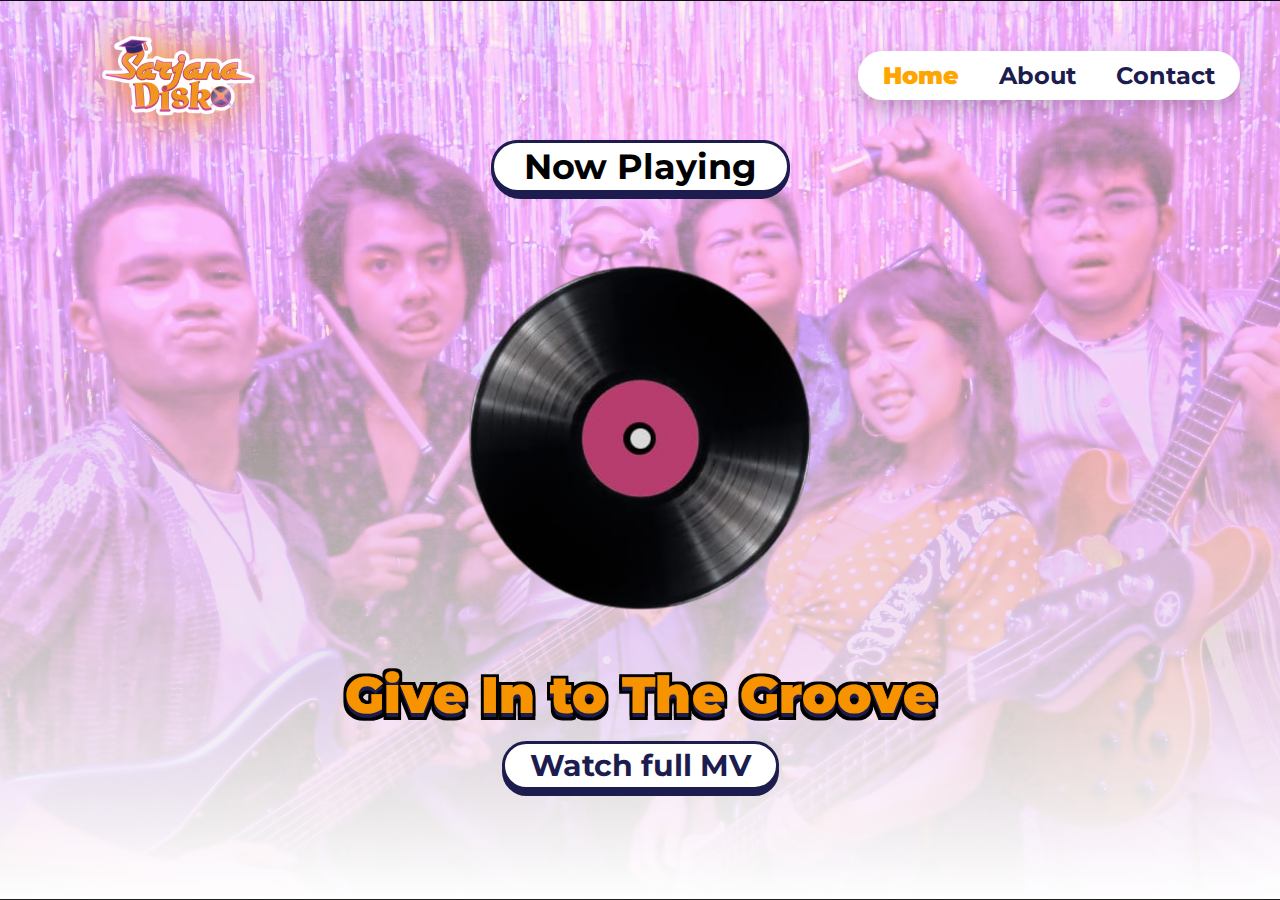
==== index.html @ 08d02557 "Update and rename Landing Page.html to index.html" ====
<!DOCTYPE html>
<html lang="en">
<head>
    <meta charset="UTF-8">
    <meta name="viewport" content="width=device-width, initial-scale=1.0">
    <title>Sarjana Disko</title>
    <link rel="stylesheet" href="style.css">
    <link rel="preconnect" href="https://fonts.googleapis.com">
    <link rel="preconnect" href="https://fonts.gstatic.com" crossorigin>
    <link href="https://fonts.googleapis.com/css2?family=Montserrat:wght@100..900&display=swap" rel="stylesheet">
    <style>
        .record {
            width: 370px;
            height: 370px;
            background: url('Kaset.png') no-repeat center;
            background-size: cover;
            margin-bottom: 40px;
            border: none;
        }

        .now-playing-button {
            position: relative;
            font-size: 2.2rem;
            padding: 2px 30px;
            background-color: white;
            border: 3px solid #1c1c4e;
            border-radius: 50px;
            margin-bottom: 50px;
            cursor: pointer;
            z-index: 2;
            transition: background-color 0.3s;
        }

        .now-playing-button:hover {
            background-color: #f0f0f0;
        }

        .outlined-text {
            font-size: 3.2em;
            color: #F89302; /* Fill color */
            filter: url(#outline); /* Applying the outline filter */
        }
    </style>
</head>
<body>
  <!-- Navigation Menu -->
  <nav>
    <img src="Logo Sadis.png" alt="Logo Sadis" class="logo">
    <div class="menu-container">
      <ul>
        <li><a href="#" class="active">Home</a></li>
        <li><a href="#">About</a></li>
        <li><a href="#">Contact</a></li>
      </ul>
    </div>
  </nav>

  <!-- Main Content -->
  <section class="landing">
    <div class="overlay">
        <div class="now-playing-wrapper">
            <div class="now-playing-shadow"></div>
            <button class="now-playing-button">Now Playing</button>
        </div>
        <div class="record"></div>
        <h1 class="outlined-text">Give In to The Groove</h1>

        <svg width="0" height="0">
            <defs>
                <filter id="outline">
                    <feMorphology in="SourceAlpha" result="MORPH" operator="dilate" radius="3"/>
                    <feMerge>
                        <feMergeNode in="MORPH"/>
                        <feMergeNode in="SourceGraphic"/>
                    </feMerge>
                </filter>
            </defs>
        </svg>

        <!-- Watch full MV Button -->
        <div class="button-wrapper">
            <div class="button-shadow"></div>
            <button class="watch-button" onclick="watchMV()">Watch full MV</button>
        </div>
    </div>
  </section>

  <!-- Audio Element -->
  <audio id="background-audio" autoplay loop>
    <source src="Give in to The Groove.mp3" type="audio/mpeg">
    Your browser does not support the audio element.
  </audio>

<!-- JavaScript for autoplay, play/pause, and record rotation -->
<script defer>
    document.addEventListener('DOMContentLoaded', function () {
        const audio = document.getElementById('background-audio');
        const record = document.querySelector('.record');
        const nowPlayingButton = document.querySelector('.now-playing-button');

        let currentRotation = 0;  // Keeps track of the current rotation in degrees
        let rotationInterval = null;  // To store the interval reference

        // Function to start the rotation
        function startRotation() {
            rotationInterval = setInterval(() => {
                currentRotation = (currentRotation + 1) % 360; // Increase rotation by 1 degree for smoother motion
                record.style.transform = `rotate(${currentRotation}deg)`;
            }, 10); // Runs every 10 milliseconds
        }

        // Function to stop the rotation
        function stopRotation() {
            clearInterval(rotationInterval);
        }

        // Event listener for the "Now Playing" button
        nowPlayingButton.addEventListener('click', function () {
            if (audio.paused) {
                audio.play(); // Play audio
                startRotation(); // Start rotating
                nowPlayingButton.textContent = 'Now Playing'; // Update button text
            } else {
                audio.pause(); // Pause audio
                stopRotation(); // Stop rotating
                nowPlayingButton.textContent = 'Paused'; // Update button text
            }
        });

        // Event listener for the audio element when it ends
        audio.addEventListener('ended', function () {
            stopRotation(); // Stop rotation when the audio ends
            nowPlayingButton.textContent = 'Paused'; // Update button text
        });

        // Function for the "Watch full MV" button
        window.watchMV = function () {
            if (!audio.paused) {
                audio.pause(); // Pause the audio if it's playing
                stopRotation(); // Stop rotation
                nowPlayingButton.textContent = 'Paused'; // Update button text
            }
            // Open the YouTube link in a new tab
            window.open('https://www.youtube.com/watch?v=7rkB7-zWjxA&pp=ygUVZ2l2ZSBpbiB0byB0aGUgZ3Jvb3Zl', '_blank');
        };
    });
</script>  

</body>
</html>
---- style.css ----
/* Resetting default margin, padding, and background */
* {
    margin: 0;
    padding: 0;
    box-sizing: border-box;
}

html, body {
    height: 100%;
    background-color: transparent; /* Ensure no background */
    margin: 0; 
    padding: 0;
    font-family: "Montserrat", serif;
    font-weight: bold;
}

/* Navigation Bar */

.menu-container {
    background-color: #ffffff; /* White background */
    padding: 15px 30px; /* Add padding to create space around menu items */
    border-radius: 50px; /* Rounded edges for the bubble effect */
    box-shadow: 0px 10px 20px rgba(0, 0, 0, 0.2); /* Drop shadow for depth */
    display: inline-flex; /* Keep items in a single row */
    align-items: center;
    margin-left: auto;
    margin-top: auto;
}

nav {
    display: flex;
    align-items: center;
    justify-content: space-between;
    padding: 0px 40px;
    height: 100px;
    width: 100%;
    position: absolute; /* Ensure it stays on top of the page */
    z-index: 10; /* Keep it above other elements */    
}

nav .logo {
    height: 207px; /* Adjust logo size */
    width: auto;
    margin-top: 120px;
}

nav ul {
    list-style: none;
    display: flex;
    gap: 40px;
    margin: -5px;
    padding: 0px 0px;
    background-color: transparent; /* Ensure no background color */
}

nav ul li a {
    color: #1c1c4e; /* Dark blue font color */
    font-size: 1.5rem;
    font-weight:bold;
    padding: 5px 0; /* Smaller padding inside each link */
    text-decoration: none;
}

nav ul li a.active {
    color: #FFA500;
    font-weight: bolder;
}

nav ul li a:hover {
    color: #FFA500;
    background-color: #ffffff;
}

/* Landing Section */
.landing {
    background-image: url('Background\ Landing\ Page.png');
    background-size: cover;
    background-position: center;
    background-repeat: no-repeat;
    height: 100vh;
    position: relative;
}

/* Remove the dark overlay by making it transparent */
.overlay {
    display: flex;
    flex-direction: column;
    justify-content: center;
    align-items: center;
    height: 100vh;
    background: transparent; /* Ensure no background color */
}

.now-playing-wrapper {
    position: relative; /* Create a stacking context for the bubble and shadow */
    display: inline-block; /* Wrap tightly around the content */
    margin-top: 30px;
    margin-bottom: 10px;
}

.now-playing-shadow {
    position: absolute;
    top: 0px; /* Adjust as needed for the shadow position */
    left: 0px; /* Adjust to create the offset effect */
    width: 100%;
    height: 57%;
    background-color: #1c1c4e; /* Same color as your border */
    border-radius: 50px; /* Match the rounded shape */
    z-index: 1; /* Shadow should stay below the main element */
}

.now-playing-button {
    position: relative;
    font-family: Montserrat, serif;
    font-size: 2.2rem;
    font-weight: bold;
    padding: 10px 10px;
    background-color: white;
    border: 3px solid #1c1c4e;
    border-radius: 50px;
    margin-bottom: 50px;
    cursor: pointer;
    z-index: 2;
    transition: background-color 0.3s;
}

.now-playing-button:hover {
    background-color: #f0f0f0; /* Add a hover effect to indicate it's a button */
}

.record {
    width: 370px;
    height: 370px;
    background: url('Kaset.png') no-repeat center;
    background-size: cover;
    margin-bottom: 40px;
    border: none;
}

/* Add the spinning class for the record animation */
.spinning {
    animation: spin 3s linear infinite;
}

@keyframes spin {
    0% {
        transform: rotate(0deg);
    }
    100% {
        transform: rotate(360deg);
    }
}

h1 {
    position: relative;
    color: #F89302; /* Text color */
    font-size: 2.5em;
    font-weight: 900;
    margin-bottom: 15px;
    z-index: 1;
}

h1::before {
    content: "Give In to The Groove"; /* Add the same text */
    position: absolute;
    top: 4px; /* Vertical offset to create the "shadow" effect */
    left: 0;
    color: #1c1c4e; /* Shadow color */
    z-index: -1; /* Place behind the main text */
}

.button-wrapper {
    position: relative; /* Create a stacking context for the button and shadow */
    display: inline-block; /* Wrap tightly around the button */
}

.button-shadow {
    position: absolute;
    top: 6px; /* Adjust for desired shadow offset */
    left: 0px; /* Adjust for desired shadow offset */
    width: 100%;
    height: 100%;
    background-color: #1c1c4e; /* Shadow color */
    border-radius: 50px; /* Match the button shape */
    z-index: 1; /* Ensure the shadow stays behind the button */
}

.watch-button {
    position: relative;
    padding: 3px 25px;
    font-family: Montserrat, serif;
    font-size: 1.9em;
    font-weight: bold;
    color: #1c1c4e;
    background-color: white;
    border: 3px solid #1c1c4e;
    border-radius: 50px;
    cursor: pointer;
    z-index: 2; /* Ensure the button stays above the shadow */
    transition: background-color 0.3s, color 0.3s; /* Smooth transition for background and text color */
}

.watch-button:hover {
    background-color: #1c1c4e; /* Dark blue background on hover */
    color: white; /* White text on hover */
}
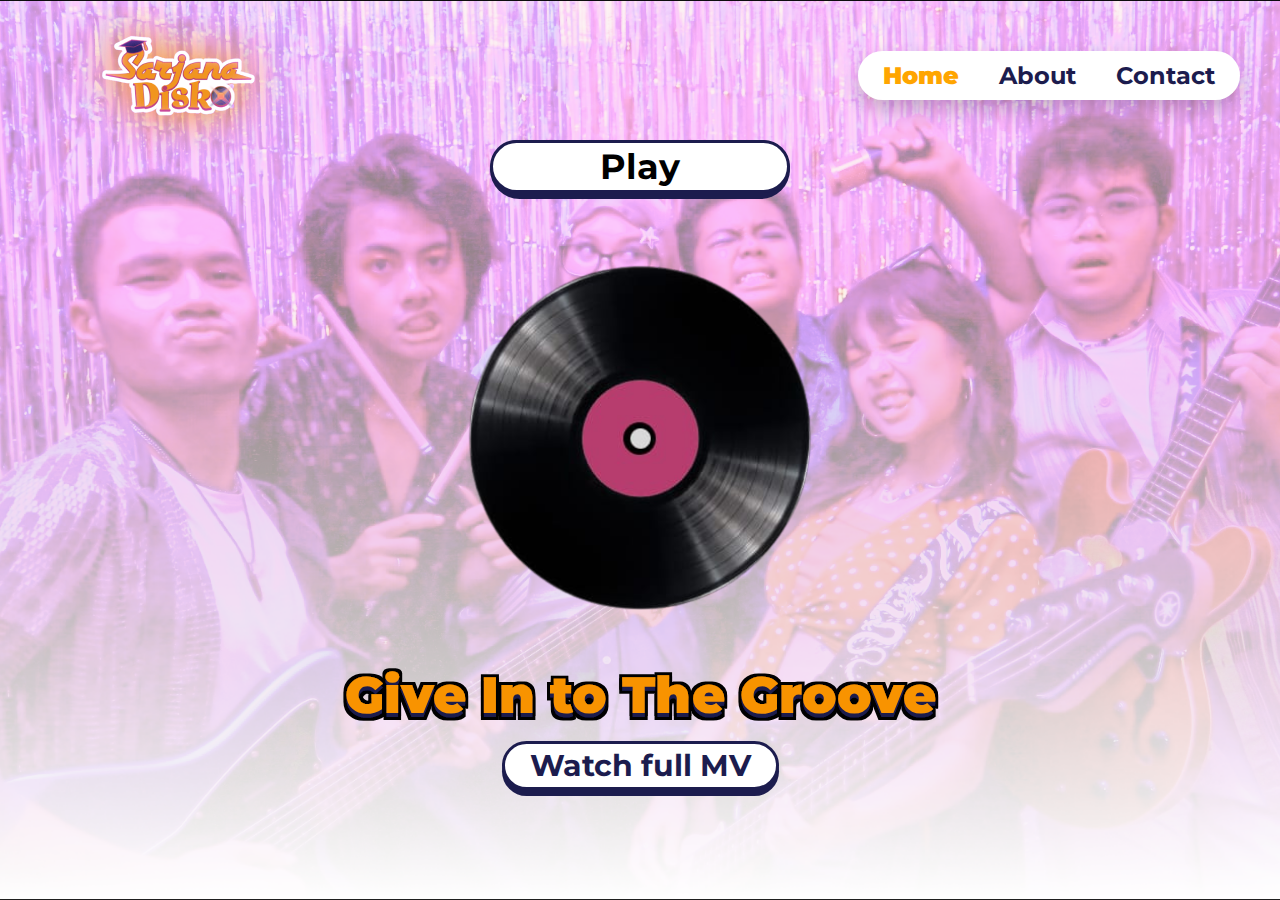
==== commit ec4aef02: "Update index.html" ====
--- a/index.html
+++ b/index.html
@@ -91,12 +91,16 @@
     Your browser does not support the audio element.
   </audio>
 
-<!-- JavaScript for autoplay, play/pause, and record rotation -->
+<!-- JavaScript for autoplay, play/pause, record rotation, and hover effect -->
 <script defer>
     document.addEventListener('DOMContentLoaded', function () {
         const audio = document.getElementById('background-audio');
         const record = document.querySelector('.record');
         const nowPlayingButton = document.querySelector('.now-playing-button');
+
+        // Set the initial text to "Play"
+        nowPlayingButton.textContent = 'Play';
+        let hasStarted = false; // Flag to track if the song has ever been started
 
         let currentRotation = 0;  // Keeps track of the current rotation in degrees
         let rotationInterval = null;  // To store the interval reference
@@ -120,6 +124,7 @@
                 audio.play(); // Play audio
                 startRotation(); // Start rotating
                 nowPlayingButton.textContent = 'Now Playing'; // Update button text
+                hasStarted = true; // Mark that the song has started at least once
             } else {
                 audio.pause(); // Pause audio
                 stopRotation(); // Stop rotating
@@ -133,18 +138,26 @@
             nowPlayingButton.textContent = 'Paused'; // Update button text
         });
 
-        // Function for the "Watch full MV" button
-        window.watchMV = function () {
-            if (!audio.paused) {
-                audio.pause(); // Pause the audio if it's playing
-                stopRotation(); // Stop rotation
-                nowPlayingButton.textContent = 'Paused'; // Update button text
+        // Event listeners for hover effect to change text content
+        nowPlayingButton.addEventListener('mouseenter', function () {
+            if (audio.paused && hasStarted) {
+                nowPlayingButton.textContent = 'Play'; // Change text to "Play" on hover if paused after being played
+            } else if (!audio.paused) {
+                nowPlayingButton.textContent = 'Pause'; // Change text to "Pause" on hover if playing
             }
-            // Open the YouTube link in a new tab
-            window.open('https://www.youtube.com/watch?v=7rkB7-zWjxA&pp=ygUVZ2l2ZSBpbiB0byB0aGUgZ3Jvb3Zl', '_blank');
-        };
+        });
+
+        nowPlayingButton.addEventListener('mouseleave', function () {
+            if (audio.paused && hasStarted) {
+                nowPlayingButton.textContent = 'Paused'; // Revert back to "Paused" when not hovered and paused after playing
+            } else if (!audio.paused) {
+                nowPlayingButton.textContent = 'Now Playing'; // Revert to "Now Playing" when not hovered and playing
+            } else if (!hasStarted) {
+                nowPlayingButton.textContent = 'Play'; // Ensure text stays "Play" if song has never been started
+            }
+        });
     });
-</script>  
+</script> 
 
 </body>
 </html>
--- a/style.css
+++ b/style.css
@@ -111,17 +111,19 @@
 
 .now-playing-button {
     position: relative;
+    text-align: center;
     font-family: Montserrat, serif;
     font-size: 2.2rem;
     font-weight: bold;
     padding: 10px 10px;
+    width: 300px;
     background-color: white;
     border: 3px solid #1c1c4e;
     border-radius: 50px;
     margin-bottom: 50px;
     cursor: pointer;
     z-index: 2;
-    transition: background-color 0.3s;
+    transition: background-color 0.3s, color 0.3s; 
 }
 
 .now-playing-button:hover {
@@ -203,4 +205,4 @@
 .watch-button:hover {
     background-color: #1c1c4e; /* Dark blue background on hover */
     color: white; /* White text on hover */
-}+}
